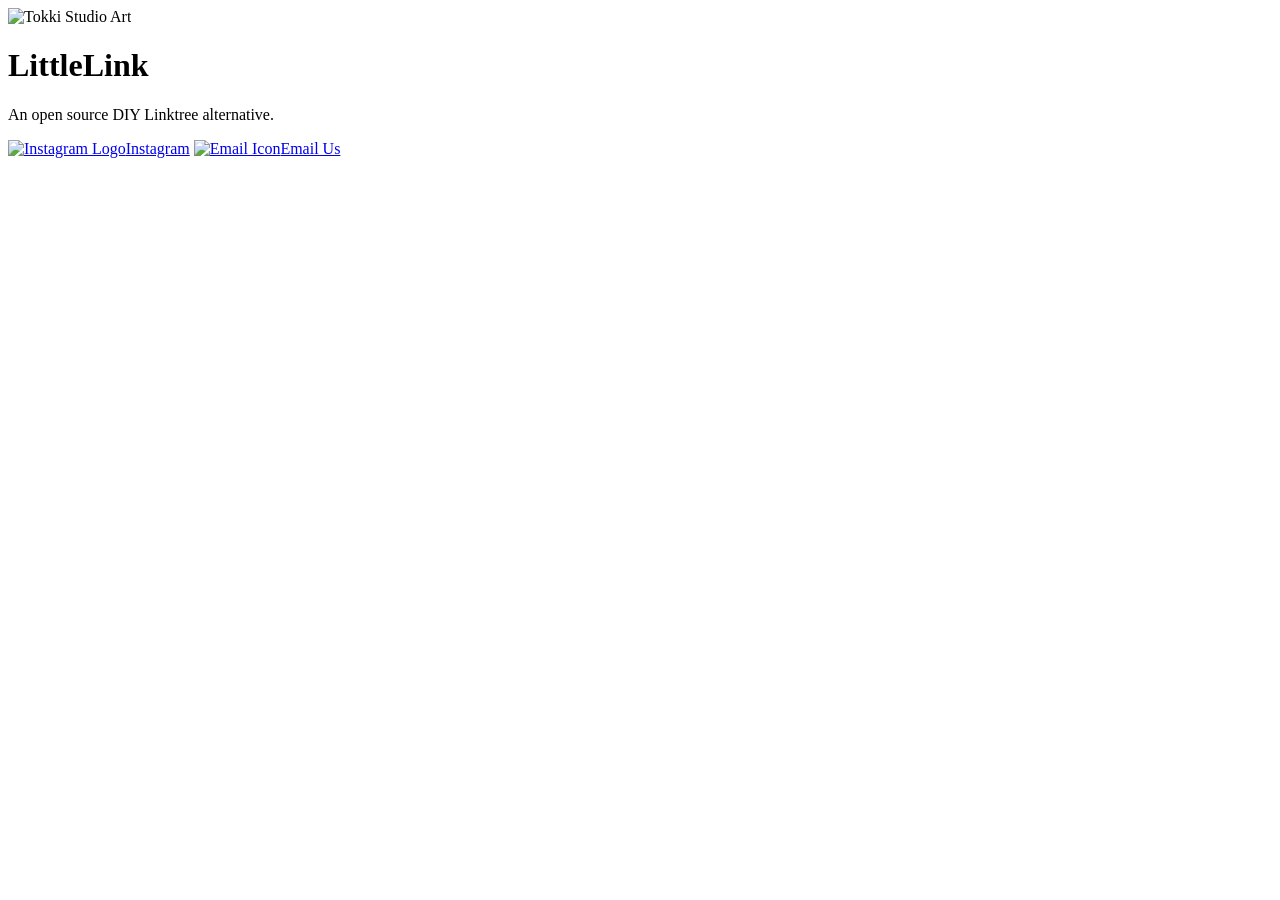
==== index.html @ 4277a79b "primera version de la pagina" ====
<!doctype html>

<!--
  To change the theme, change the class on the html tag below to one of:
  - theme-auto: Automatically switches based on user's system preferences
  - theme-light: Forces light theme
  - theme-dark: Forces dark theme
-->

<html class="theme-auto" lang="en">
  <!-- Update`class="theme-auto" with your preference -->

  <head>
    <meta charset="utf-8" />
    <meta name="viewport" content="width=device-width, initial-scale=1" />

    <!-- Page Title - Change this to your name/brand (50-60 characters recommended) -->
    <title>Tokki Studio Art</title>
    <link rel="icon" type="image/x-icon" href="/images/logo.svg" />
    <!-- Update this with your own favicon -->

    <!-- Meta Description - Write a description (150-160 characters recommended) -->
    <meta
      name="description"
      content="Tokki Studio Art is a creative studio that specializes in creating unique and innovative art pieces."
    />

    <!-- Keywords -->
    <meta
      name="keywords"
      content="Tokki Studio Art, creative studio, art pieces, unique, innovative"
    />

    <!-- Canonical URL - Helps prevent duplicate content issues -->
    <meta rel="canonical" href="https://tokkistudio.art" />

    <!-- Author Information -->
    <meta name="author" content="Veronica Alfaro" />

    <!-- Stylesheets -->
    <link rel="stylesheet" href="css/reset.css" />
    <link rel="stylesheet" href="css/style.css" />
    <link rel="stylesheet" href="css/brands.css" />

    <!-- LittleLink Extended Stylesheet (Optional) -->
    <!-- <link rel="stylesheet" href="css/brands-extended.css"> -->
    <!-- Learn more at https://github.com/sethcottle/littlelink-extended.
         Remove comments if you've added LittleLink Extended dependencies -->
  </head>

  <body>
    <div class="container">
      <div class="column">
        <!--
              By default, the Avatar is rounded. Use the following:
              - avatar--rounded: Automatically rounds the image
              - avatar--soft: Slightly rounds the image
              - avatar--none: Removes any rounding

              Be sure to replace the src with your own image path and update the alt text
            -->
        <img
          class="avatar avatar--rounded"
          src="images/logo.svg"
          srcset="images/logo.svg"
          alt="Tokki Studio Art"
        />

        <!-- Replace with your name or brand -->
        <h1>
          <div>LittleLink</div>
        </h1>

        <!-- Add a short description about yourself or your brand -->
        <p>An open source DIY Linktree alternative.</p>

        <!-- All your buttons go here -->
        <div class="button-stack" role="navigation">
          <!-- Instagram -->
          <a
            class="button button-instagram"
            href="https://www.instagram.com/tokki_studio_art/"
            target="_blank"
            rel="noopener"
            role="button"
            ><img
              class="icon"
              aria-hidden="true"
              src="images/icons/instagram.svg"
              alt="Instagram Logo"
            />Instagram</a
          >
          <!-- Generic Email -->
          <a
            class="button button-default"
            href="mailto:ittaart50@gmail.com"
            role="button"
            ><img
              class="icon"
              aria-hidden="true"
              src="images/icons/generic-email.svg"
              alt="Email Icon"
            />Email Us</a
          >
        </div>
      </div>
    </div>
  </body>
</html>
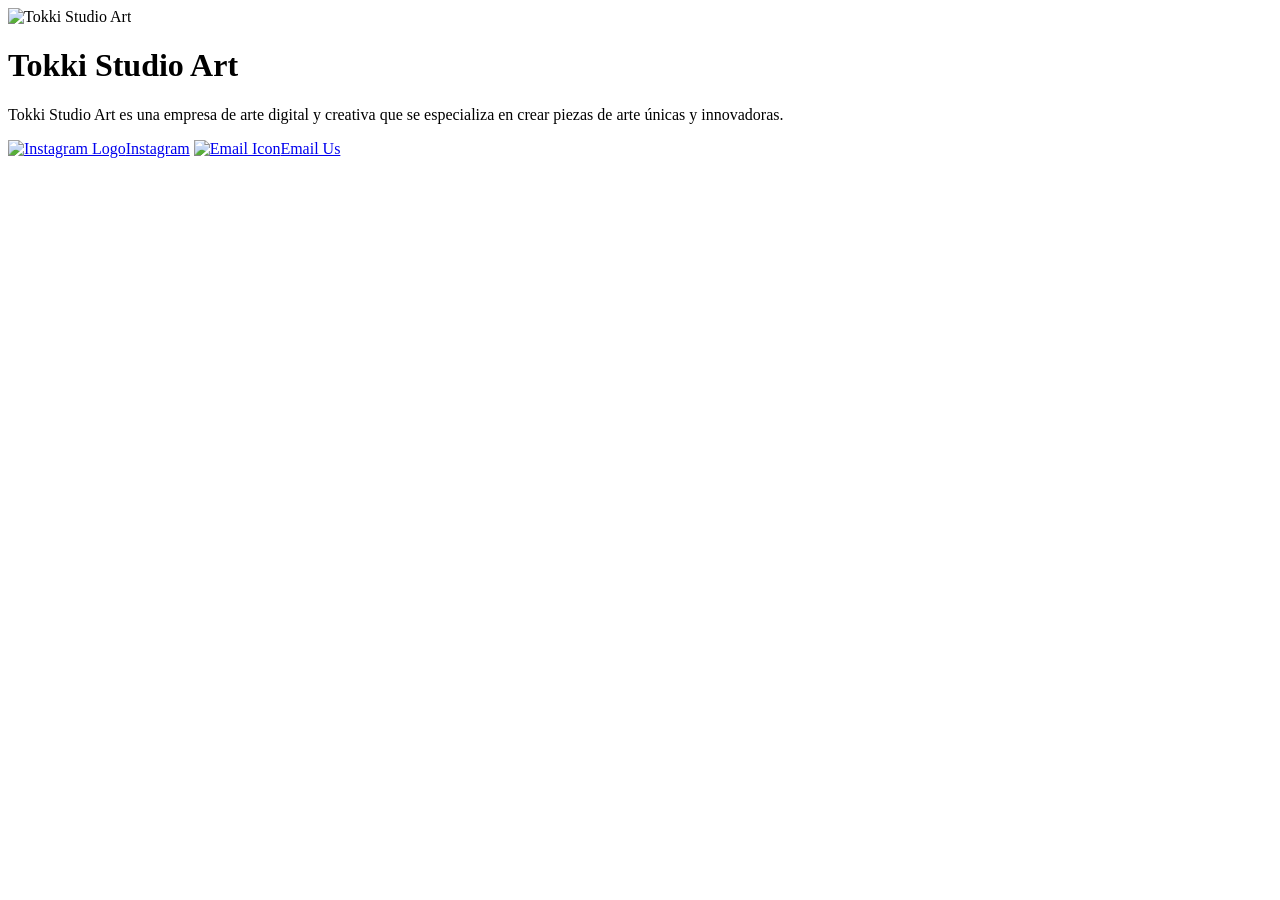
==== commit 4d37bfd7: "Corrigiendo titulo y descripcion" ====
--- a/index.html
+++ b/index.html
@@ -60,7 +60,7 @@
               Be sure to replace the src with your own image path and update the alt text
             -->
         <img
-          class="avatar avatar--rounded"
+          class="avatar avatar--none"
           src="images/logo.svg"
           srcset="images/logo.svg"
           alt="Tokki Studio Art"
@@ -68,11 +68,14 @@
 
         <!-- Replace with your name or brand -->
         <h1>
-          <div>LittleLink</div>
+          <div>Tokki Studio Art</div>
         </h1>
 
         <!-- Add a short description about yourself or your brand -->
-        <p>An open source DIY Linktree alternative.</p>
+        <p>
+          Tokki Studio Art es una empresa de arte digital y creativa que se
+          especializa en crear piezas de arte únicas y innovadoras.
+        </p>
 
         <!-- All your buttons go here -->
         <div class="button-stack" role="navigation">
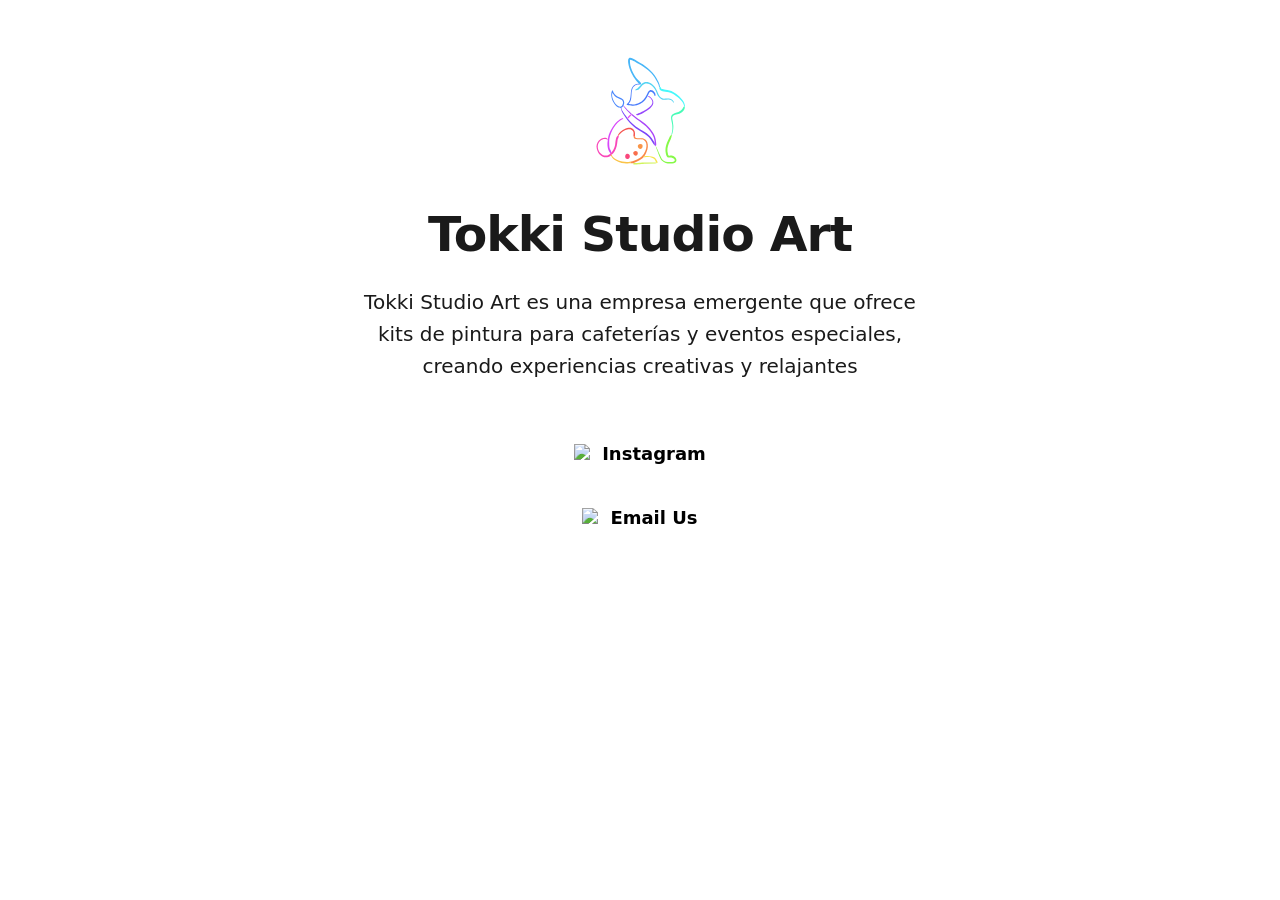
==== commit daab56f8: "subiendo imagen y actualizando links y descripcion" ====
--- a/index.html
+++ b/index.html
@@ -60,9 +60,8 @@
               Be sure to replace the src with your own image path and update the alt text
             -->
         <img
-          class="avatar avatar--none"
+          class="avatar avatar--none avatar--contain"
           src="images/logo.svg"
-          srcset="images/logo.svg"
           alt="Tokki Studio Art"
         />
 
@@ -73,8 +72,9 @@
 
         <!-- Add a short description about yourself or your brand -->
         <p>
-          Tokki Studio Art es una empresa de arte digital y creativa que se
-          especializa en crear piezas de arte únicas y innovadoras.
+          Tokki Studio Art es una empresa emergente que ofrece kits de pintura
+          para cafeterías y eventos especiales, creando experiencias creativas y
+          relajantes
         </p>
 
         <!-- All your buttons go here -->
@@ -96,7 +96,7 @@
           <!-- Generic Email -->
           <a
             class="button button-default"
-            href="mailto:ittaart50@gmail.com"
+            href="mailto:info@tokkistudio.art"
             role="button"
             ><img
               class="icon"
--- a/css/style.css
+++ b/css/style.css
@@ -0,0 +1,388 @@
+/*
+* LittleLink
+* https://littlelink.io
+* Free to use under the MIT license
+* http://www.opensource.org/licenses/mit-license.php
+*/
+
+/* Base Typography Settings
+–––––––––––––––––––––––––––––––––––––––––––––––––– */
+:root {
+	font-size:16px;
+}
+
+/* Grid
+  –––––––––––––––––––––––––––––––––––––––––––––––––– */
+  .container {
+	position:relative;
+	width:100%;
+	max-width:37.5rem;     				/* 600px */
+    text-align:center;
+	margin:0 auto;
+	padding:3rem 1.25rem 0 1.25rem;
+	box-sizing:border-box;
+}
+.container-left {
+	position:relative;
+	width:100%;
+	max-width:37.5rem;
+	text-align:left;
+	margin:0 auto;
+	padding:0 1.25rem;
+	box-sizing:border-box;
+}
+.container-left p {
+	margin-bottom: 1rem;  				/* 16px space between paragraphs */
+  }
+.column {
+	position:center;
+	width:100%;
+	float:center;
+	box-sizing:border-box;
+}
+/* For devices larger than 400px */
+  @media (min-width:25rem) {            /* 400px */
+    .container {
+	width:85%;
+	padding-left:0;
+	padding-right:0;
+}
+}/* For devices larger than 550px */
+  @media (min-width:34.375rem) {        /* 550px */
+    .container {
+	width:80%;
+}
+.column,.columns {
+	margin-left:0;
+}
+.column:first-child,.columns:first-child {
+	margin-left:0;
+}
+}
+
+/* Base Styles
+  –––––––––––––––––––––––––––––––––––––––––––––––––– */
+  body {
+	margin:0;
+	padding:0;
+	background-color:#ffffff;
+	color:#1a1a1a;
+	font-family:"Open Sans",system-ui;
+	font-size:1.125rem;     				/* 18px */
+    font-weight:400;
+	line-height:1.6;
+}
+
+/* Typography
+  –––––––––––––––––––––––––––––––––––––––––––––––––– */
+  h1 {
+	margin:0 0 0.5rem 0;
+	font-size:3rem;         		/* 48px */
+    font-weight:800;
+	line-height:1;
+	letter-spacing:0;
+	word-wrap:break-word;
+	overflow-wrap:break-word;
+	hyphens:auto;           		/* Delete this to remove automatic hyphen on line break */
+}
+.container p {
+	margin:0 0 2rem 0;
+}
+
+/* Base Typography Settings
+–––––––––––––––––––––––––––––––––––––––––––––––––– */
+/* Base size - 16px browser default */
+:root {
+  font-size:16px;           /* Using a 1.25 modular scale for typography */
+  --scale-0:1rem;           /* 16px */
+  --scale-1:1.25rem;        /* 20px */
+  --scale-2:1.563rem;       /* 25px */
+  --scale-3:1.953rem;       /* 31px */
+  --scale-4:2.441rem;       /* 39px */
+  --scale-5:3.052rem;       /* 49px */
+
+  /* Spacing units */
+  --spacing-xs:0.5rem;      /* 8px */
+  --spacing-s:1rem;         /* 16px */
+  --spacing-m:1.5rem;       /* 24px */
+  --spacing-l:2rem;         /* 32px */
+  --spacing-xl:3rem;        /* 48px */
+  --spacing-xxl:4rem;       /* 64px */
+}
+
+/* Avatar */
+.avatar {
+	width: 8rem;             /* 128px */
+	height: 8rem;
+	border-radius: 50%;
+	object-fit: cover;
+	background-position: center;
+	margin-bottom: var(--spacing-l);
+	margin-left: auto;
+	margin-right: auto;
+	display: block;
+  }
+
+/* Typography Scale */
+h1 {
+	margin:0 0 var(--spacing-m) 0;
+	font-size:var(--scale-5);           /* ~49px */
+  	font-weight:800;
+	line-height:1.1;
+	letter-spacing:-0.02em;
+	word-wrap:break-word;
+	overflow-wrap:break-word;
+}
+body {
+	font-size:var(--scale-1);           /* 20px */
+  	line-height:1.6;
+}
+.container p {
+	margin:0 0 var(--spacing-xl) 0;
+	font-size:var(--scale-1);
+	line-height:1.6;
+}
+
+/* Container spacing */
+.container {
+	padding:var(--spacing-xl) var(--spacing-m) 0 var(--spacing-m);
+	text-align:center;
+}
+
+/* Footer */
+footer {
+	margin:var(--spacing-xxl) 0;            /* 4rem (64px) top and bottom */
+    font-size:var(--scale-0);
+}
+
+/* Responsive adjustments */
+@media (max-width:34.375rem) {              /* 550px */
+  h1 {
+	font-size:var(--scale-4);
+}
+body {
+	font-size:var(--scale-0);
+}
+.container p {
+	font-size:var(--scale-0);
+}
+.avatar {
+	margin-bottom:var(--spacing-m);
+}
+footer {
+	margin:var(--spacing-xl) 0;         	/* 3rem (48px) top and bottom */
+}
+}
+
+/* Links
+  –––––––––––––––––––––––––––––––––––––––––––––––––– */
+  a {
+	color:#2457F5;
+	text-decoration:underline;
+}
+a:hover {
+	color:#083BDA;
+}
+
+/* Buttons
+–––––––––––––––––––––––––––––––––––––––––––––––––– */
+.button,button {
+	display:inline-flex;
+	align-items:center;
+	justify-content:center;
+	width:18.75rem;             	/* 300px */
+ 	min-height:3rem;                /* 48px */
+  	padding:0.75rem 1rem;         	/* 12px ; 16px */
+  	font-size:1.125rem;           	/* 18px */
+  	font-weight:700;
+	text-decoration:none;
+	white-space:normal;
+  	background-color:var(--button-background,transparent);
+	color:var(--button-text,#000000);
+	border:var(--button-border,none);
+	border-radius:0.5rem;
+	cursor:pointer;
+	box-sizing:border-box;
+	hyphens:auto;               	/* Delete this to remove automatic hyphen on line break */
+  	margin-bottom:1rem;
+	text-align:center;
+	line-height:1.3;
+}
+
+/* Icons
+–––––––––––––––––––––––––––––––––––––––––––––––––– */
+.icon {
+	width:1.25rem;
+	height:1.25rem;
+	margin-right:0.5rem;
+	flex-shrink:0;
+}
+
+/* Avatar
+  –––––––––––––––––––––––––––––––––––––––––––––––––– */
+.avatar {
+	width: 8rem;             /* 128px */
+	height: 8rem;
+	object-fit: cover;
+	background-position: center;
+	margin-bottom: var(--spacing-l);
+  }
+
+   /* Modifier for no avatar rounding */
+   .avatar--none {
+	border-radius: 0%;
+  }
+
+  /* Modifier for rounded avatar */
+  .avatar--rounded {
+	border-radius: 50%;
+  }
+
+  /* Modifier for slightly rounded corners */
+  .avatar--soft {
+	border-radius: 0.5rem;   /* 8px rounded corners */
+  }
+
+/* Modifier for logos or non-square images (prevents cropping) */
+.avatar--contain {
+	object-fit: contain;
+	background-color: transparent;
+}
+
+/* Theme System
+  –––––––––––––––––––––––––––––––––––––––––––––––––– */
+/* Light theme is default above */
+
+/* Dark theme */
+:root.theme-dark {
+	color-scheme:dark;
+}
+:root.theme-dark :focus-visible {
+	outline: 2px solid #4899F7;
+	outline-offset: 2px;
+  }
+:root.theme-dark body {
+	background-color:#121212;
+	color:#ffffff;
+}
+:root.theme-dark a:not(.button) {
+	color:#4899F7;
+}
+:root.theme-dark a:not(.button):hover {
+	color:#7AB8FF;
+}
+
+/* Auto theme */
+:root.theme-auto {
+	color-scheme:light dark;
+}
+@media (prefers-color-scheme:dark) {
+	:root.theme-auto body {
+	background-color:#121212;
+	color:#ffffff;
+}
+:root.theme-auto :focus-visible {
+    outline: 2px solid #4899F7;
+    outline-offset: 2px;
+  }
+:root.theme-auto a:not(.button) {
+	color:#4899F7;
+}
+:root.theme-auto a:not(.button):hover {
+	color:#7AB8FF;
+}
+}
+
+/* Button Text Color Override
+    –––––––––––––––––––––––––––––––––––––––––––––––––– */
+    .button:hover,button:hover {
+	color:var(--button-text);
+}
+
+/* Responsive Typography
+  –––––––––––––––––––––––––––––––––––––––––––––––––– */
+  @media (max-width:34.375rem) {            /* 550px */
+    h1 {
+	font-size:2rem;                         /* 32px */
+	}
+	body {
+	font-size:1rem;                    		/* 16px */
+	}
+}
+
+/* Privacy Page Styles
+  –––––––––––––––––––––––––––––––––––––––––––––––––– */
+nav {
+	margin:var(--spacing-l) 0;
+	text-align:left;
+}
+section {
+	margin:var(--spacing-xl) 0;
+	text-align:left;
+}
+h2 {
+	font-size:var(--scale-3);
+	font-weight:700;
+	margin-bottom:var(--spacing-m);
+}
+h3 {
+	font-size:var(--scale-2);
+	font-weight:600;
+	margin:var(--spacing-l) 0 var(--spacing-s) 0;
+}
+ul {
+	list-style:none;
+	padding:0;
+	margin:0 0 var(--spacing-m) 0;
+}
+ul li {
+	margin-bottom:var(--spacing-xs);
+}
+
+/* Privacy page specific responsive adjustments */
+  @media (max-width:34.375rem) {
+	h2 {
+	font-size:var(--scale-2);
+	}
+	h3 {
+	font-size:var(--scale-1);
+	}
+	section {
+	margin:var(--spacing-l) 0;
+	}
+}
+
+/* Font Face Definitions
+  –––––––––––––––––––––––––––––––––––––––––––––––––– */
+@font-face {
+	font-display:swap;
+	font-family:'Open Sans';
+	font-style:normal;
+	font-weight:400;
+	src:url('../fonts/open-sans-v34-vietnamese_latin-ext_latin_hebrew_greek-ext_greek_cyrillic-ext_cyrillic-regular.eot');
+	src:url('../fonts/open-sans-v34-vietnamese_latin-ext_latin_hebrew_greek-ext_greek_cyrillic-ext_cyrillic-regular.eot?#iefix') format('embedded-opentype'),url('../fonts/open-sans-v34-vietnamese_latin-ext_latin_hebrew_greek-ext_greek_cyrillic-ext_cyrillic-regular.woff2') format('woff2'),url('../fonts/open-sans-v34-vietnamese_latin-ext_latin_hebrew_greek-ext_greek_cyrillic-ext_cyrillic-regular.woff') format('woff'),url('../fonts/open-sans-v34-vietnamese_latin-ext_latin_hebrew_greek-ext_greek_cyrillic-ext_cyrillic-regular.ttf') format('truetype'),url('../fonts/open-sans-v34-vietnamese_latin-ext_latin_hebrew_greek-ext_greek_cyrillic-ext_cyrillic-regular.svg#OpenSans') format('svg');
+}
+@font-face {
+	font-display:swap;
+	font-family:'Open Sans';
+	font-style:normal;
+	font-weight:600;
+	src:url('../fonts/open-sans-v34-vietnamese_latin-ext_latin_hebrew_greek-ext_greek_cyrillic-ext_cyrillic-600.eot');
+	src:url('../fonts/open-sans-v34-vietnamese_latin-ext_latin_hebrew_greek-ext_greek_cyrillic-ext_cyrillic-600.eot?#iefix') format('embedded-opentype'),url('../fonts/open-sans-v34-vietnamese_latin-ext_latin_hebrew_greek-ext_greek_cyrillic-ext_cyrillic-600.woff2') format('woff2'),url('../fonts/open-sans-v34-vietnamese_latin-ext_latin_hebrew_greek-ext_greek_cyrillic-ext_cyrillic-600.woff') format('woff'),url('../fonts/open-sans-v34-vietnamese_latin-ext_latin_hebrew_greek-ext_greek_cyrillic-ext_cyrillic-600.ttf') format('truetype'),url('../fonts/open-sans-v34-vietnamese_latin-ext_latin_hebrew_greek-ext_greek_cyrillic-ext_cyrillic-600.svg#OpenSans') format('svg');
+}
+@font-face {
+	font-display:swap;
+	font-family:'Open Sans';
+	font-style:normal;
+	font-weight:700;
+	src:url('../fonts/open-sans-v34-vietnamese_latin-ext_latin_hebrew_greek-ext_greek_cyrillic-ext_cyrillic-700.eot');
+	src:url('../fonts/open-sans-v34-vietnamese_latin-ext_latin_hebrew_greek-ext_greek_cyrillic-ext_cyrillic-700.eot?#iefix') format('embedded-opentype'),url('../fonts/open-sans-v34-vietnamese_latin-ext_latin_hebrew_greek-ext_greek_cyrillic-ext_cyrillic-700.woff2') format('woff2'),url('../fonts/open-sans-v34-vietnamese_latin-ext_latin_hebrew_greek-ext_greek_cyrillic-ext_cyrillic-700.woff') format('woff'),url('../fonts/open-sans-v34-vietnamese_latin-ext_latin_hebrew_greek-ext_greek_cyrillic-ext_cyrillic-700.ttf') format('truetype'),url('../fonts/open-sans-v34-vietnamese_latin-ext_latin_hebrew_greek-ext_greek_cyrillic-ext_cyrillic-700.svg#OpenSans') format('svg');
+}
+@font-face {
+	font-display:swap;
+	font-family:'Open Sans';
+	font-style:normal;
+	font-weight:800;
+	src:url('../fonts/open-sans-v34-vietnamese_latin-ext_latin_hebrew_greek-ext_greek_cyrillic-ext_cyrillic-800.eot');
+	src:url('../fonts/open-sans-v34-vietnamese_latin-ext_latin_hebrew_greek-ext_greek_cyrillic-ext_cyrillic-800.eot?#iefix') format('embedded-opentype'),url('../fonts/open-sans-v34-vietnamese_latin-ext_latin_hebrew_greek-ext_greek_cyrillic-ext_cyrillic-800.woff2') format('woff2'),url('../fonts/open-sans-v34-vietnamese_latin-ext_latin_hebrew_greek-ext_greek_cyrillic-ext_cyrillic-800.woff') format('woff'),url('../fonts/open-sans-v34-vietnamese_latin-ext_latin_hebrew_greek-ext_greek_cyrillic-ext_cyrillic-800.ttf') format('truetype'),url('../fonts/open-sans-v34-vietnamese_latin-ext_latin_hebrew_greek-ext_greek_cyrillic-ext_cyrillic-800.svg#OpenSans') format('svg');
+}
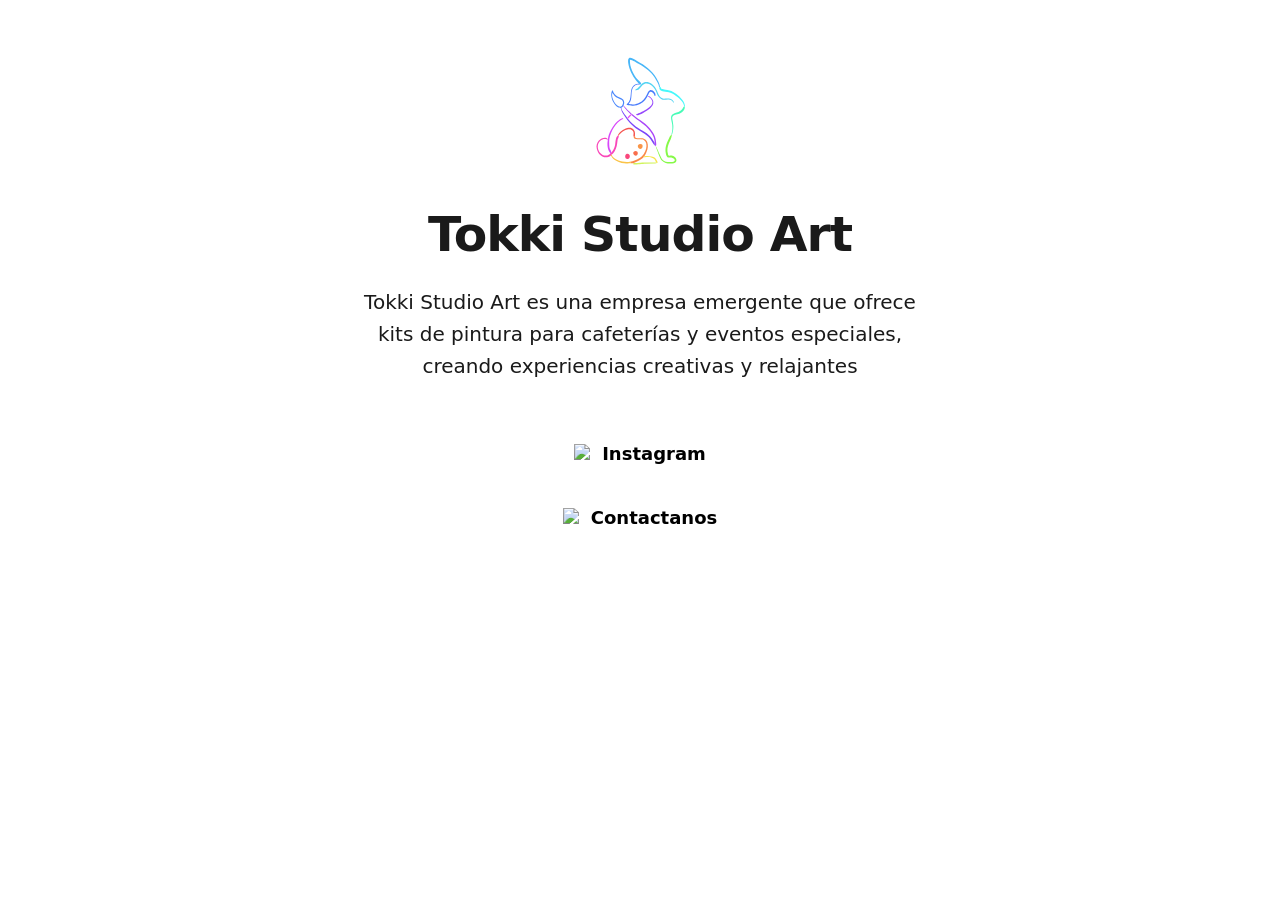
==== commit 727ca729: "cambiando mensaje de email a contactanos" ====
--- a/index.html
+++ b/index.html
@@ -16,7 +16,7 @@
 
     <!-- Page Title - Change this to your name/brand (50-60 characters recommended) -->
     <title>Tokki Studio Art</title>
-    <link rel="icon" type="image/x-icon" href="/images/logo.svg" />
+    <link rel="icon" type="image/x-icon" href="images/logo.svg" />
     <!-- Update this with your own favicon -->
 
     <!-- Meta Description - Write a description (150-160 characters recommended) -->
@@ -103,7 +103,7 @@
               aria-hidden="true"
               src="images/icons/generic-email.svg"
               alt="Email Icon"
-            />Email Us</a
+            />Contactanos</a
           >
         </div>
       </div>
